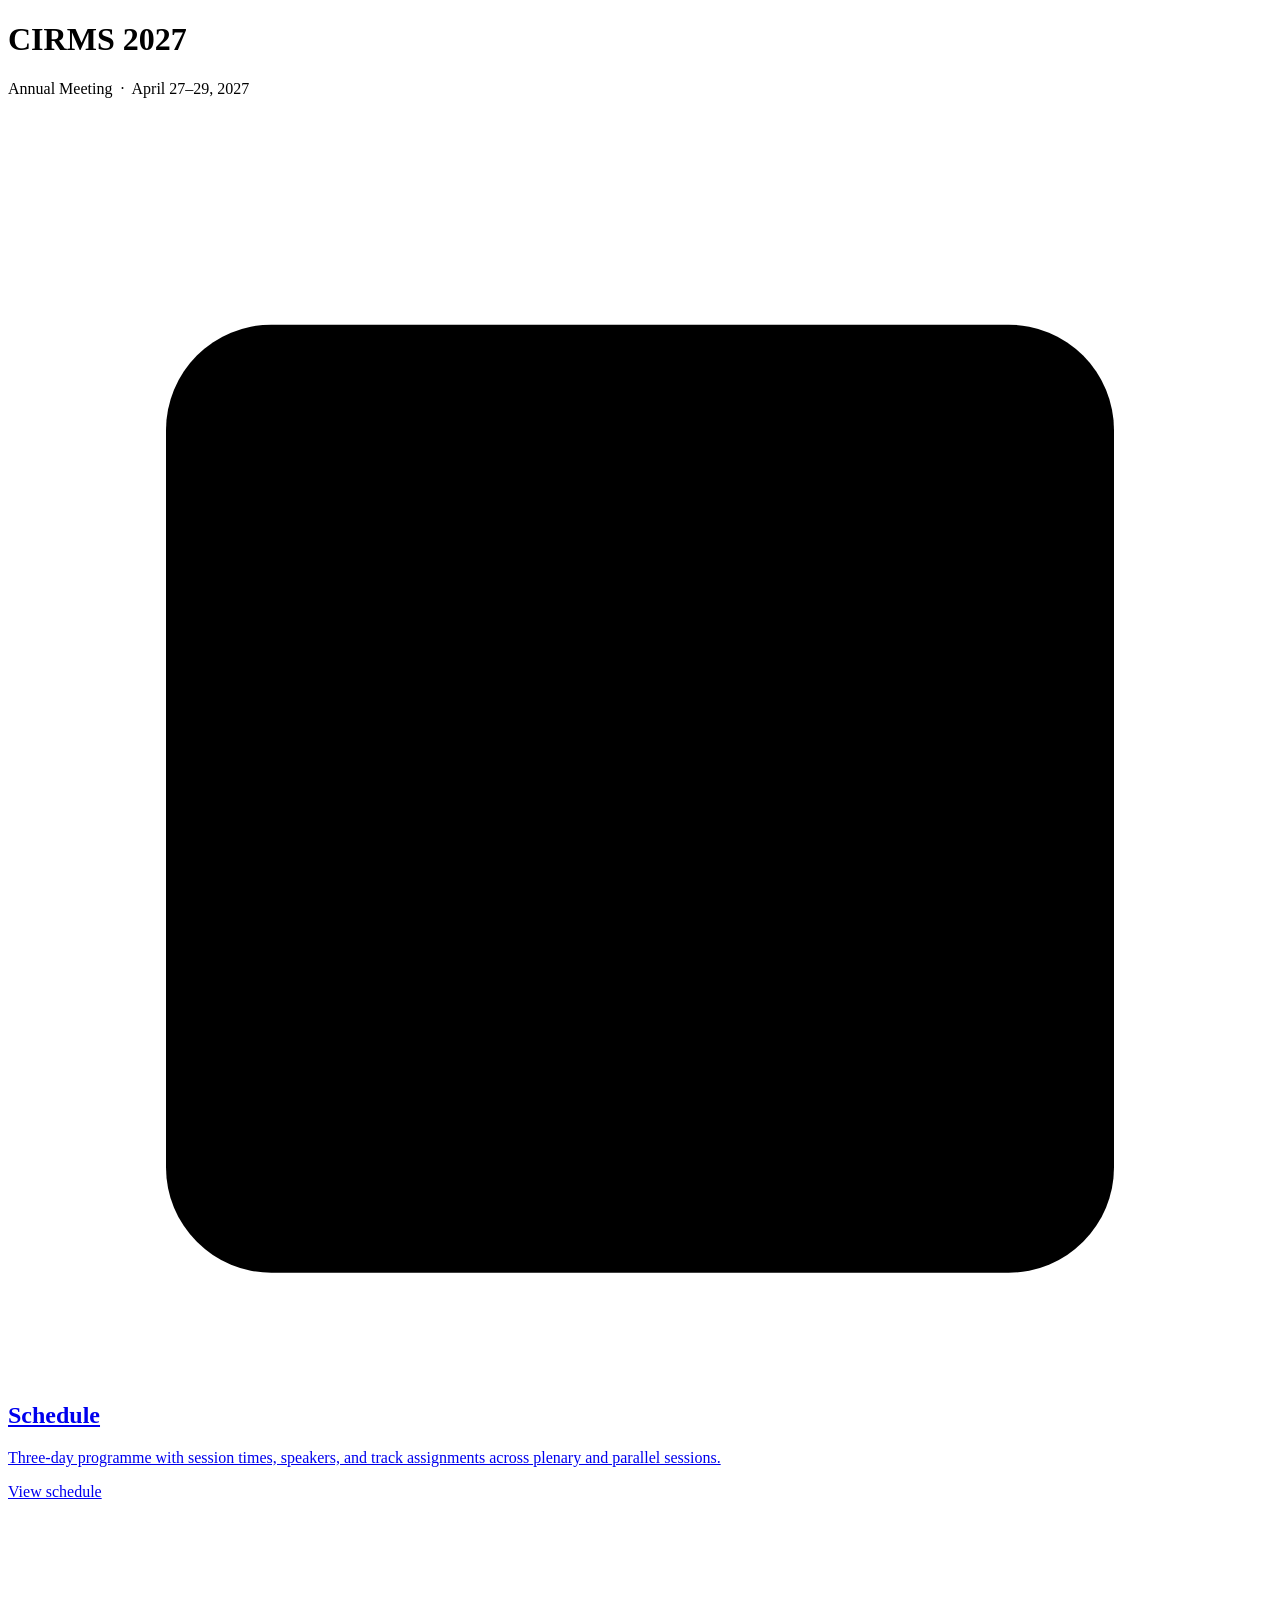
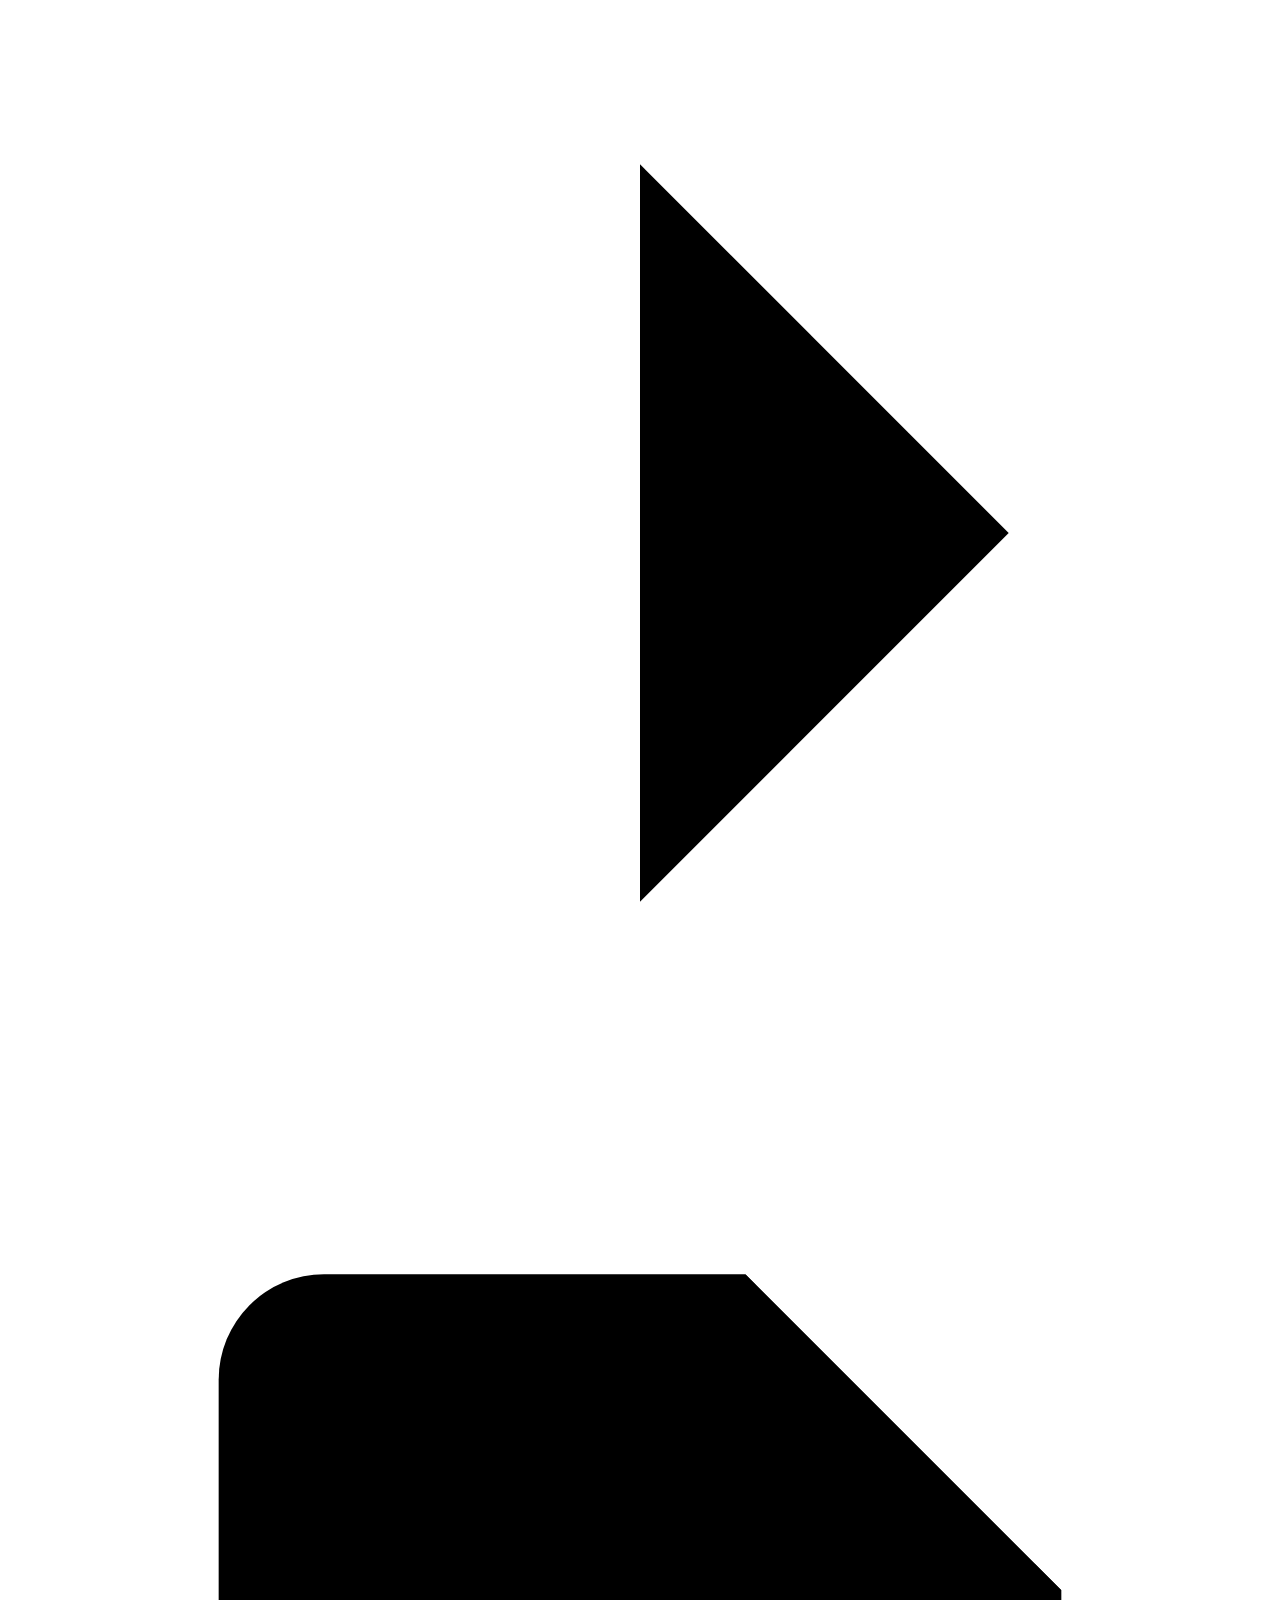
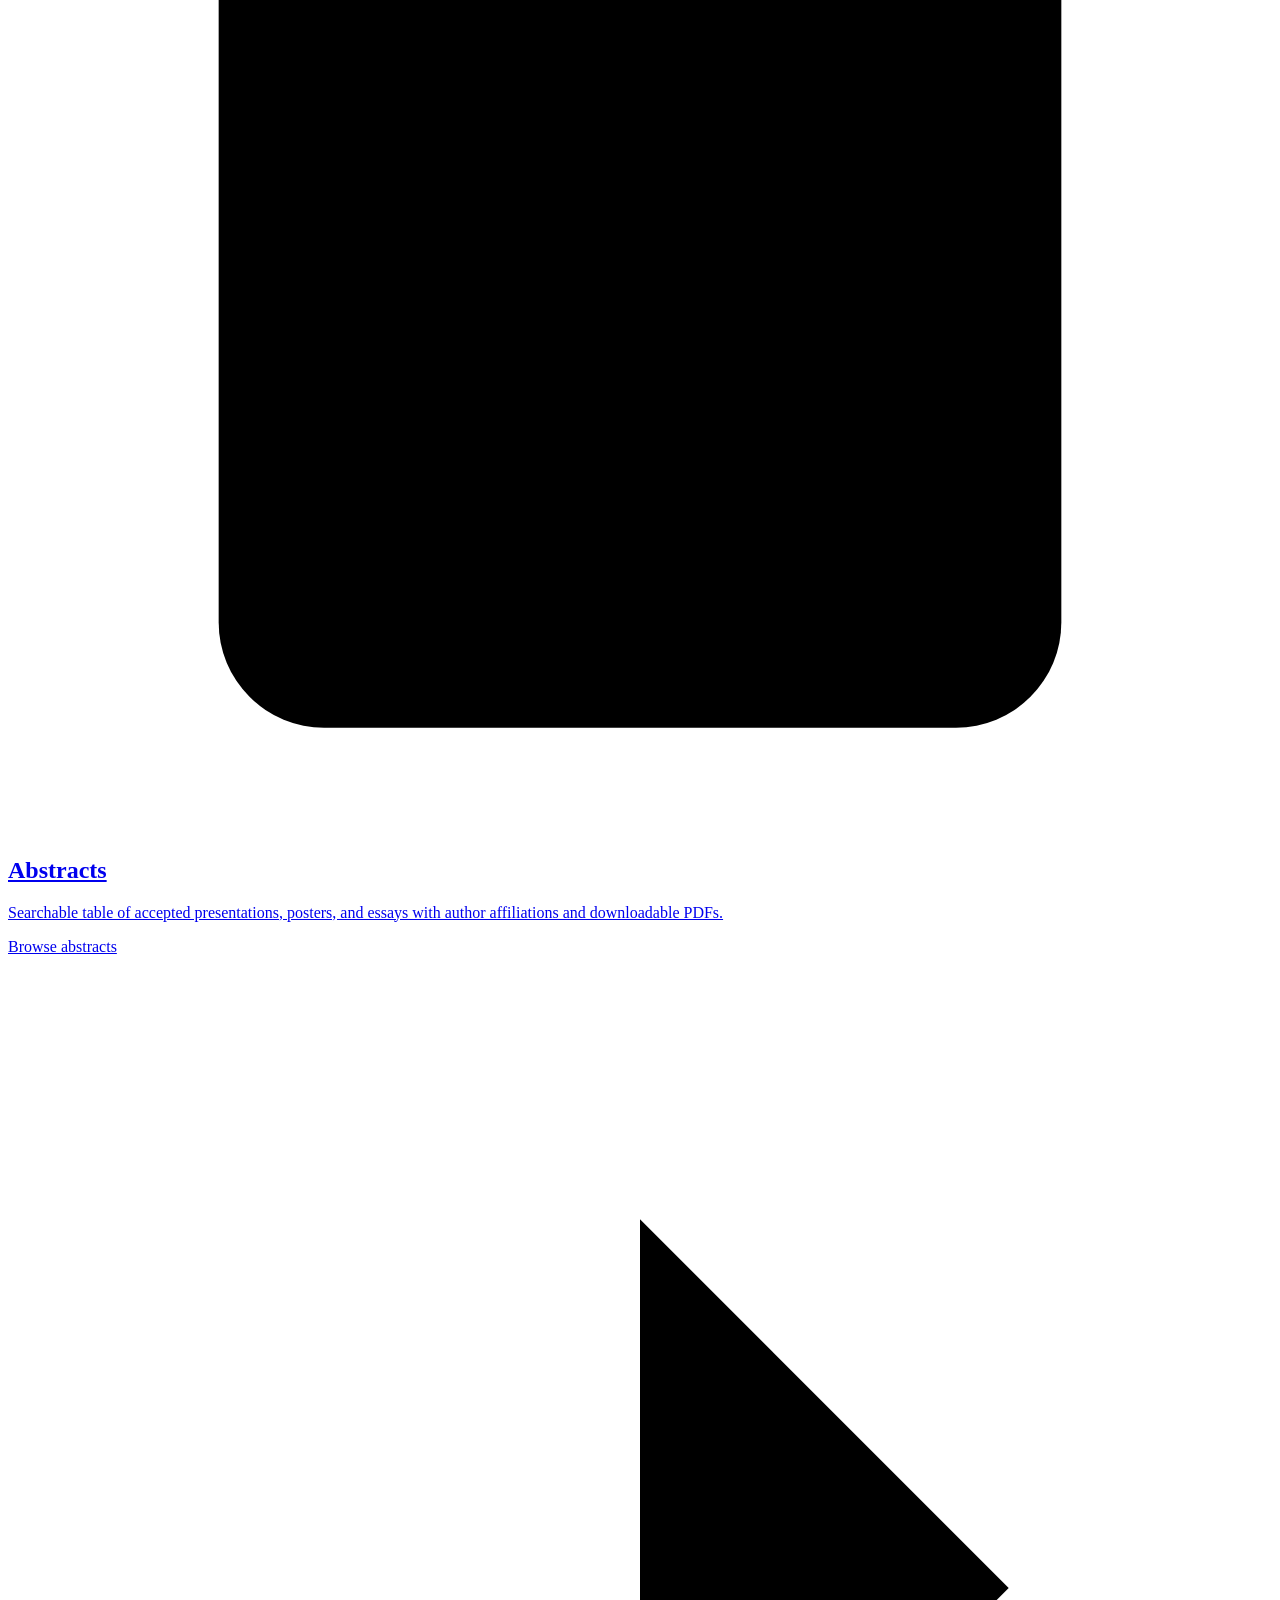
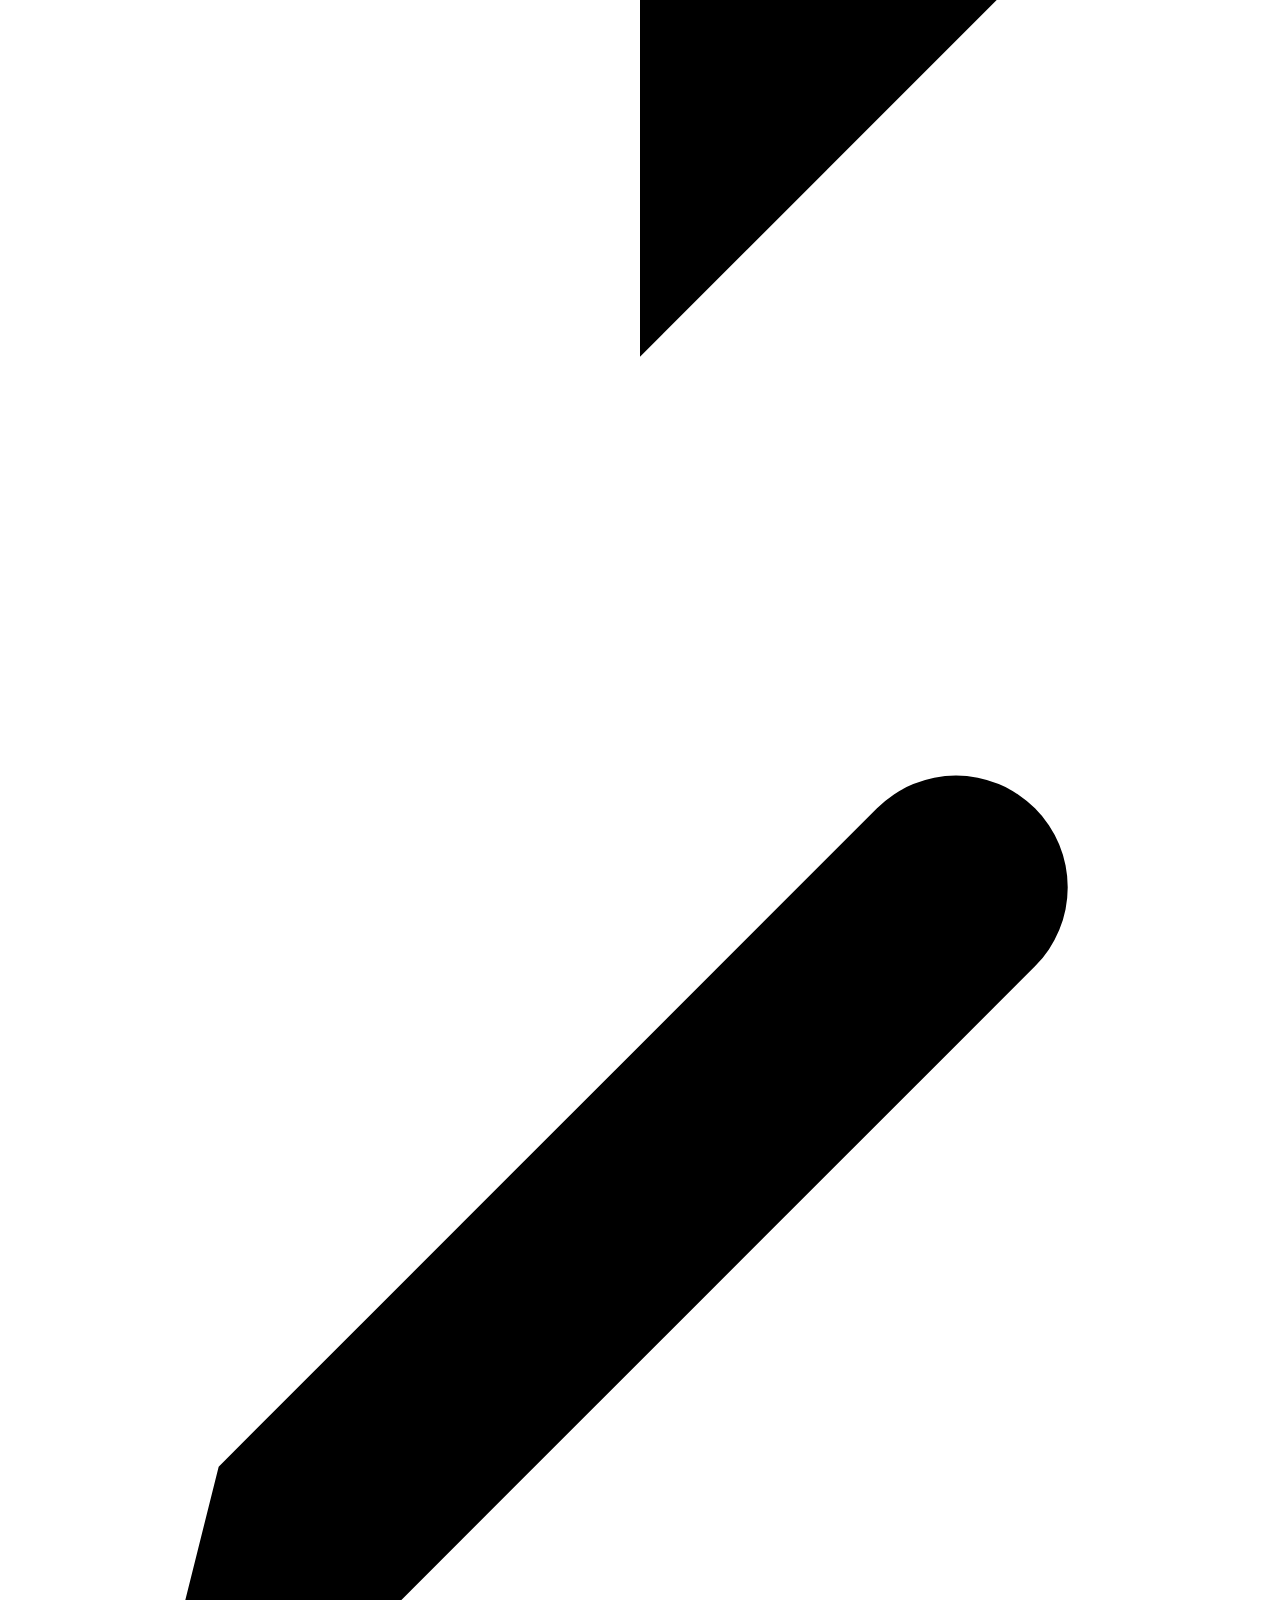
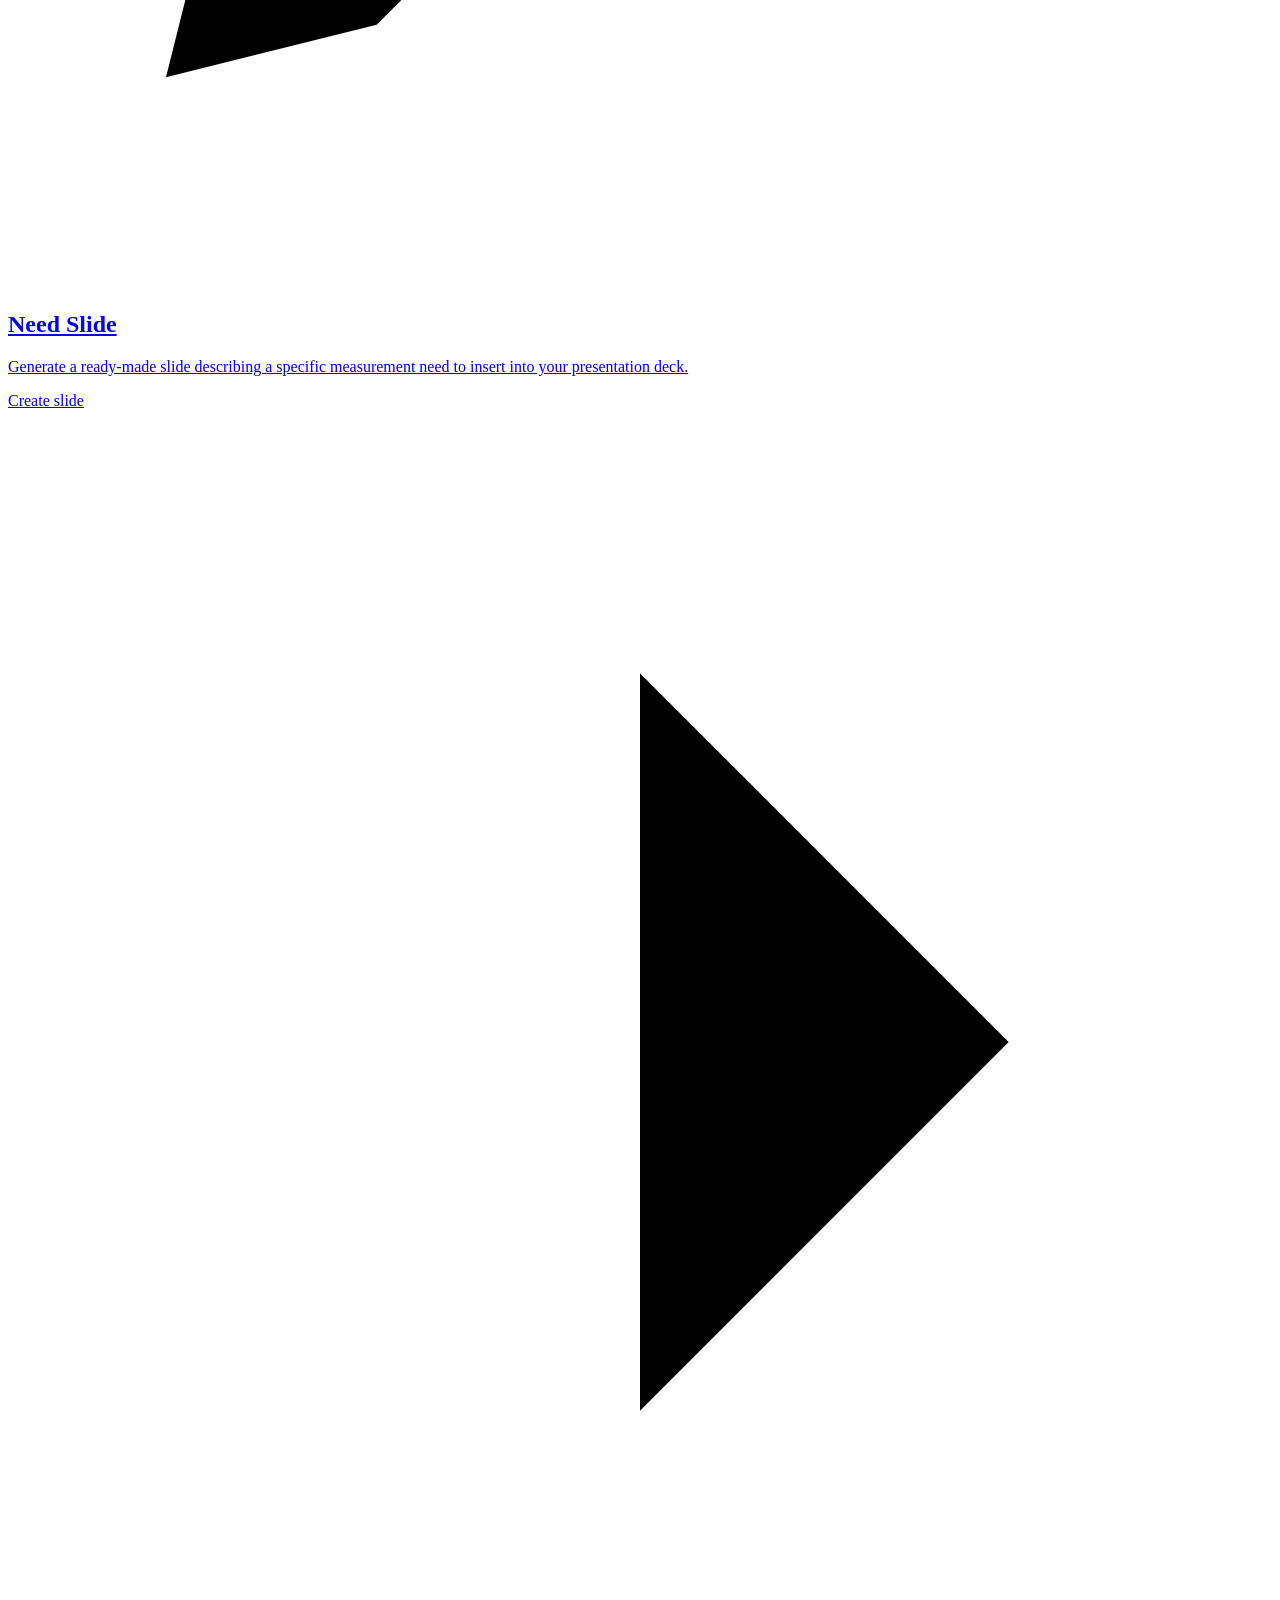
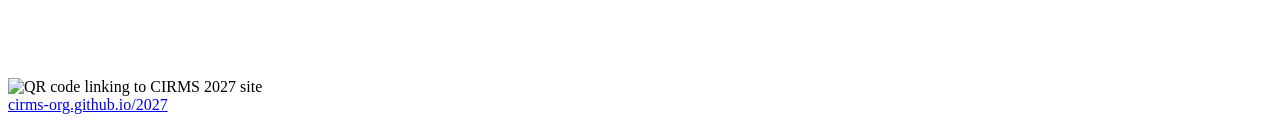
==== index.html @ 68df086c "Change the meeting dates and days for 2027" ====
<!DOCTYPE html>
<html lang="en">
<head>
  <meta charset="UTF-8">
  <meta name="viewport" content="width=device-width, initial-scale=1">
  <title>CIRMS 2027 — Annual Meeting</title>
  <link href="https://fonts.googleapis.com/css2?family=DM+Mono:wght@400&family=DM+Sans:wght@400;500;600;700&display=swap" rel="stylesheet">
  <link href="index.css" rel="stylesheet">
</head>
<body>

<header class="site-header">
  <h1>CIRMS 2027</h1>
  <p class="meta">Annual Meeting &nbsp;·&nbsp; April 27&ndash;29, 2027</p>
</header>

<main>
  <div class="cards">

    <a class="card card--schedule" href="schedule/">
      <div class="card-icon">
        <svg viewBox="0 0 24 24"><rect x="3" y="4" width="18" height="18" rx="2"/><line x1="16" y1="2" x2="16" y2="6"/><line x1="8" y1="2" x2="8" y2="6"/><line x1="3" y1="10" x2="21" y2="10"/><line x1="8" y1="14" x2="8" y2="14.01"/><line x1="12" y1="14" x2="12" y2="14.01"/><line x1="16" y1="14" x2="16" y2="14.01"/><line x1="8" y1="18" x2="8" y2="18.01"/><line x1="12" y1="18" x2="12" y2="18.01"/></svg>
      </div>
      <h2>Schedule</h2>
      <p>Three-day programme with session times, speakers, and track assignments across plenary and parallel sessions.</p>
      <span class="card-cta">View schedule <svg viewBox="0 0 24 24"><line x1="5" y1="12" x2="19" y2="12"/><polyline points="12 5 19 12 12 19"/></svg></span>
    </a>

    <a class="card card--abstracts" href="abstracts/">
      <div class="card-icon">
        <svg viewBox="0 0 24 24"><path d="M14 2H6a2 2 0 0 0-2 2v16a2 2 0 0 0 2 2h12a2 2 0 0 0 2-2V8z"/><polyline points="14 2 14 8 20 8"/><line x1="16" y1="13" x2="8" y2="13"/><line x1="16" y1="17" x2="8" y2="17"/><line x1="10" y1="9" x2="8" y2="9"/></svg>
      </div>
      <h2>Abstracts</h2>
      <p>Searchable table of accepted presentations, posters, and essays with author affiliations and downloadable PDFs.</p>
      <span class="card-cta">Browse abstracts <svg viewBox="0 0 24 24"><line x1="5" y1="12" x2="19" y2="12"/><polyline points="12 5 19 12 12 19"/></svg></span>
    </a>

    <a class="card card--need" href="need/">
      <div class="card-icon">
        <svg viewBox="0 0 24 24"><path d="M12 20h9"/><path d="M16.5 3.5a2.121 2.121 0 0 1 3 3L7 19l-4 1 1-4L16.5 3.5z"/></svg>
      </div>
      <h2>Need Slide</h2>
      <p>Generate a ready-made slide describing a specific measurement need to insert into your presentation deck.</p>
      <span class="card-cta">Create slide <svg viewBox="0 0 24 24"><line x1="5" y1="12" x2="19" y2="12"/><polyline points="12 5 19 12 12 19"/></svg></span>
    </a>

  </div>

  <div class="qr-section">
    <div class="qr-wrap">
      <img src="assets/cirsm-2027-qr.svg" alt="QR code linking to CIRMS 2027 site">
      <div class="qr-label"><a href="https://cirms-org.github.io/2027">cirms-org.github.io/2027</a></div>
    </div>
  </div>
</main>

</body>
</html>
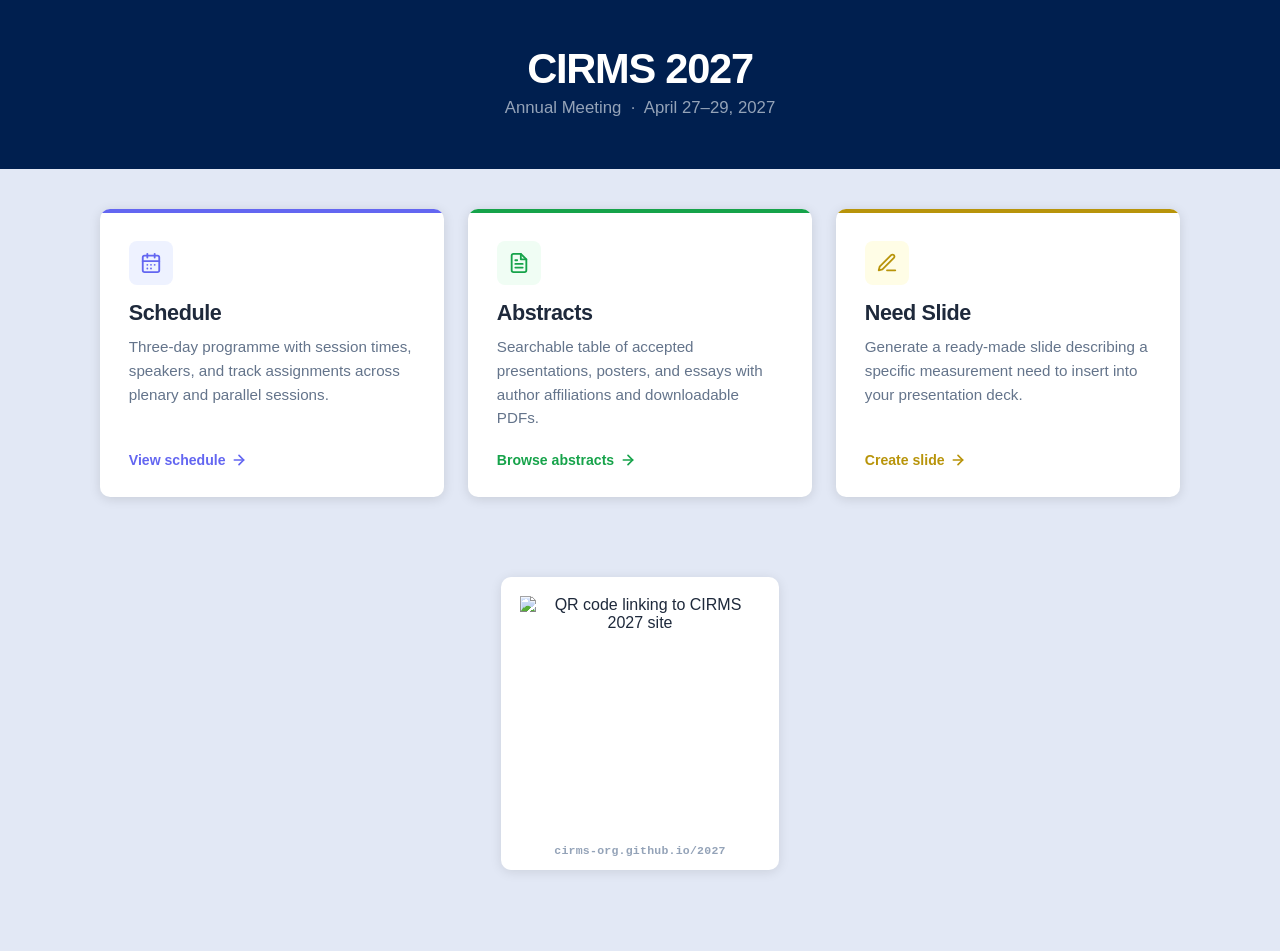
==== commit cb8ebdc4: "Adjust the poster data format, and fix qr code svg" ====
--- a/index.html
+++ b/index.html
@@ -48,7 +48,7 @@
 
   <div class="qr-section">
     <div class="qr-wrap">
-      <img src="assets/cirsm-2027-qr.svg" alt="QR code linking to CIRMS 2027 site">
+      <img src="assets/cirms-2027-qr.svg" alt="QR code linking to CIRMS 2027 site">
       <div class="qr-label"><a href="https://cirms-org.github.io/2027">cirms-org.github.io/2027</a></div>
     </div>
   </div>
--- a/index.css
+++ b/index.css
@@ -0,0 +1,224 @@
+/* ── Variables ────────────────────────────────────────────────────────── */
+
+:root {
+  --navy:  #001f4f;
+  --bg:    #e2e8f5;
+  --text:  #1e293b;
+  --muted: #94a3b8;
+}
+
+/* ── Reset ────────────────────────────────────────────────────────────── */
+
+*, *::before, *::after { box-sizing: border-box; margin: 0; padding: 0; }
+
+body {
+  font-family: 'DM Sans', sans-serif;
+  background: var(--bg);
+  color: var(--text);
+  min-height: 100dvh;
+  display: flex;
+  flex-direction: column;
+}
+
+/* ── Header ───────────────────────────────────────────────────────────── */
+
+.site-header {
+  background: var(--navy);
+  color: #fff;
+  padding: 2.8rem 2rem 3.2rem;
+  text-align: center;
+}
+
+.site-header h1 {
+  font-size: 2.6rem;
+  font-weight: 700;
+  letter-spacing: -0.03em;
+  line-height: 1.15;
+}
+
+.site-header .meta {
+  color: var(--muted);
+  font-size: 1.05rem;
+  margin-top: 0.35rem;
+}
+
+/* ── Main ─────────────────────────────────────────────────────────────── */
+
+main {
+  flex: 1;
+  display: flex;
+  flex-direction: column;
+  align-items: center;
+  padding: 2.5rem 1.5rem 4rem;
+}
+
+/* ── Card grid ────────────────────────────────────────────────────────── */
+
+.cards {
+  display: grid;
+  grid-template-columns: repeat(auto-fit, minmax(280px, 1fr));
+  gap: 1.5rem;
+  width: 100%;
+  max-width: 1080px;
+}
+
+/* ── Card ─────────────────────────────────────────────────────────────── */
+
+.card {
+  background: #fff;
+  border-radius: 10px;
+  box-shadow: 0 2px 12px rgba(0,0,0,0.12);
+  padding: 2rem 1.8rem 1.8rem;
+  text-decoration: none;
+  color: var(--text);
+  display: flex;
+  flex-direction: column;
+  gap: 0.6rem;
+  position: relative;
+  overflow: hidden;
+  transition: transform 0.2s, box-shadow 0.2s;
+}
+
+.card::before {
+  content: '';
+  position: absolute;
+  top: 0; left: 0; right: 0;
+  height: 4px;
+  background: var(--accent);
+}
+
+.card:hover {
+  transform: translateY(-4px);
+  box-shadow: 0 8px 24px rgba(0,0,0,0.16);
+}
+
+.card-icon {
+  width: 44px;
+  height: 44px;
+  border-radius: 8px;
+  background: var(--accent-bg);
+  display: flex;
+  align-items: center;
+  justify-content: center;
+}
+
+.card-icon svg {
+  width: 22px;
+  height: 22px;
+  stroke: var(--accent);
+  fill: none;
+  stroke-width: 2;
+  stroke-linecap: round;
+  stroke-linejoin: round;
+}
+
+.card h2 {
+  font-size: 1.35rem;
+  font-weight: 700;
+  letter-spacing: -0.02em;
+  margin-top: 0.3rem;
+}
+
+.card p {
+  font-size: 0.95rem;
+  color: #64748b;
+  line-height: 1.55;
+}
+
+.card-cta {
+  margin-top: auto;
+  padding-top: 0.8rem;
+  font-size: 0.88rem;
+  font-weight: 600;
+  color: var(--accent);
+  display: flex;
+  align-items: center;
+  gap: 0.35rem;
+  transition: gap 0.15s;
+}
+
+.card:hover .card-cta { gap: 0.55rem; }
+
+.card-cta svg {
+  width: 16px;
+  height: 16px;
+  stroke: var(--accent);
+  fill: none;
+  stroke-width: 2.5;
+  stroke-linecap: round;
+  stroke-linejoin: round;
+  transition: transform 0.15s;
+}
+
+.card:hover .card-cta svg { transform: translateX(2px); }
+
+/* Card accents */
+.card--schedule  { --accent: #6366f1; --accent-bg: #eef2ff; }
+.card--abstracts { --accent: #16a34a; --accent-bg: #f0fdf4; }
+.card--need      { --accent: #b8940a; --accent-bg: #fffde6; }
+
+/* ── QR code ──────────────────────────────────────────────────────────── */
+
+.qr-section {
+  text-align: center;
+  padding: 5rem 1rem 1rem;
+}
+
+.qr-wrap {
+  display: inline-block;
+  background: #fff;
+  border-radius: 10px;
+  padding: 1.2rem 1.2rem 0.8rem;
+  box-shadow: 0 2px 12px rgba(0,0,0,0.10);
+}
+
+.qr-wrap img {
+  display: block;
+  image-rendering: pixelated;
+  image-rendering: crisp-edges;
+  width: 240px;
+  height: 240px;
+}
+
+.qr-label {
+  font-family: 'DM Mono', monospace;
+  font-size: 0.72rem;
+  font-weight: 600;
+  color: var(--muted);
+  letter-spacing: 0.02em;
+  margin-top: 0.5rem;
+}
+
+.qr-label a {
+  color: inherit;
+  text-decoration: none;
+}
+
+.qr-label a:hover { text-decoration: underline; }
+
+/* ── Footer ───────────────────────────────────────────────────────────── */
+
+.site-footer {
+  text-align: center;
+  padding: 1.2rem 1rem;
+  font-size: 0.82rem;
+  color: var(--muted);
+}
+
+.site-footer a {
+  color: var(--navy);
+  text-decoration: none;
+  font-weight: 500;
+}
+
+.site-footer a:hover { text-decoration: underline; }
+
+/* ── Mobile ───────────────────────────────────────────────────────────── */
+
+@media (max-width: 480px) {
+  .site-header     { padding: 2rem 1.2rem 2.4rem; }
+  .site-header h1  { font-size: 1.9rem; }
+  main             { padding: 1.5rem 1rem 3rem; }
+  .card            { padding: 1.5rem 1.4rem 1.4rem; }
+  .qr-section      { padding-top: 2.5rem; }
+}
